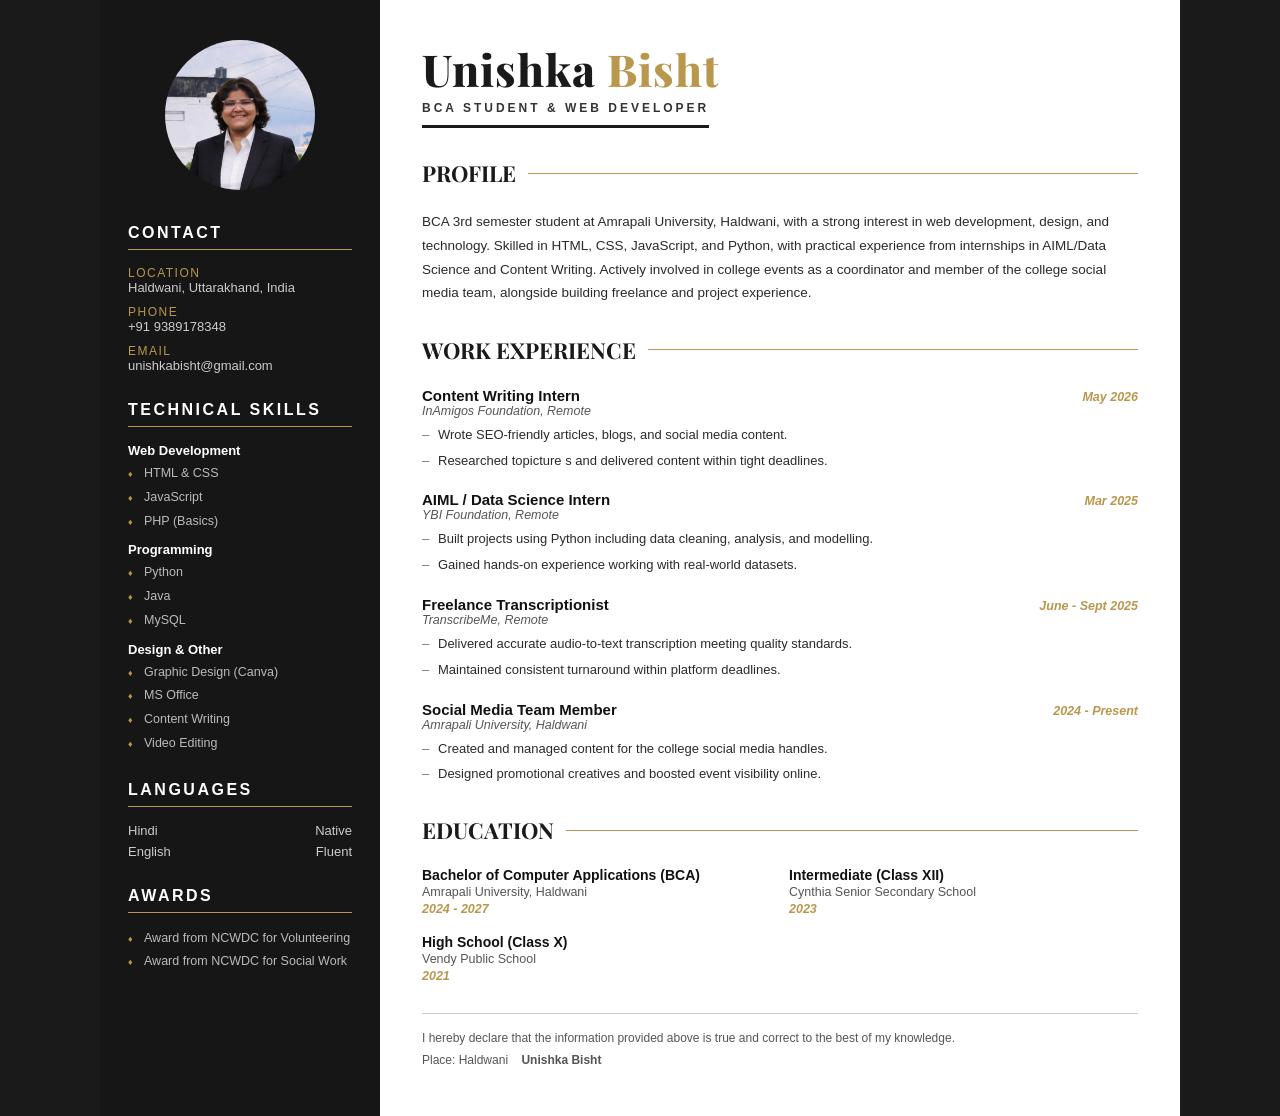
==== revamp/index.html @ e6ae4c0f "Create index.html" ====
<!DOCTYPE html>
<html lang="en">
<head>
  <meta charset="UTF-8">
  <meta name="viewport" content="width=device-width, initial-scale=1.0">
  <title>Unishka Bisht | Resume</title>
  <link rel="stylesheet" href="style.css">
</head>
<body>

  <div class="resume">

    <!-- SIDEBAR -->
    <aside class="sidebar">
      <figure class="profile-picture">
        <img src="profile.webp" alt="Unishka Bisht" class="profile-img">
      </figure>

      <section class="sidebar-section">
        <h2 class="sidebar-title">Contact</h2>
        <dl class="contact-list">
          <dt class="label">Location</dt>
          <dd>Haldwani, Uttarakhand, India</dd>
          <dt class="label">Phone</dt>
          <dd>+91 9389178348</dd>
          <dt class="label">Email</dt>
          <dd>unishkabisht@gmail.com</dd>
        </dl>
      </section>

      <section class="sidebar-section">
        <h2 class="sidebar-title">Technical Skills</h2>

        <h4 class="skill-group">Web Development</h4>
        <ul class="skill-list">
          <li>HTML &amp; CSS</li>
          <li>JavaScript</li>
          <li>PHP (Basics)</li>
        </ul>

        <h4 class="skill-group">Programming</h4>
        <ul class="skill-list">
          <li>Python</li>
          <li>Java</li>
          <li>MySQL</li>
        </ul>

        <h4 class="skill-group">Design &amp; Other</h4>
        <ul class="skill-list">
          <li>Graphic Design (Canva)</li>
          <li>MS Office</li>
          <li>Content Writing</li>
          <li>Video Editing</li>
        </ul>
      </section>

      <section class="sidebar-section">
        <h2 class="sidebar-title">Languages</h2>
        <p class="lang-item"><span>Hindi</span><span>Native</span></p>
        <p class="lang-item"><span>English</span><span>Fluent</span></p>
      </section>

      <section class="sidebar-section">
        <h2 class="sidebar-title">Awards</h2>
        <ul class="skill-list">
          <li> Award from NCWDC for Volunteering</li>
          <li> Award from NCWDC for Social Work</li>
        </ul>
      </section>
    </aside>

    <!-- MAIN CONTENT -->
    <main class="content">

      <header class="content-header">
        <h1 class="name">Unishka <span class="accent">Bisht</span></h1>
        <h2 class="role">BCA Student &amp; Web Developer</h2>
      </header>

      <section class="content-section">
        <h2 class="section-title">Profile</h2>
        <p class="profile-text">BCA 3rd semester student at Amrapali University, Haldwani, with a strong interest in web development, design, and technology. Skilled in HTML, CSS, JavaScript, and Python, with practical experience from internships in AIML/Data Science and Content Writing. Actively involved in college events as a coordinator and member of the college social media team, alongside building freelance and project experience.</p>
      </section>

      <section class="content-section">
        <h2 class="section-title">Work Experience</h2>

        <article class="job">
          <div class="job-header">
            <h3 class="job-title">Content Writing Intern</h3>
            <span class="job-date">May 2026</span>
          </div>
          <p class="job-company">InAmigos Foundation, Remote</p>
          <ul class="job-points">
            <li>Wrote SEO-friendly articles, blogs, and social media content.</li>
            <li>Researched topicture
      s and delivered content within tight deadlines.</li>
          </ul>
        </article>

        <article class="job">
          <div class="job-header">
            <h3 class="job-title">AIML / Data Science Intern</h3>
            <span class="job-date">Mar 2025</span>
          </div>
          <p class="job-company">YBI Foundation, Remote</p>
          <ul class="job-points">
            <li>Built projects using Python including data cleaning, analysis, and modelling.</li>
            <li>Gained hands-on experience working with real-world datasets.</li>
          </ul>
        </article>

        <article class="job">
          <div class="job-header">
            <h3 class="job-title">Freelance Transcriptionist</h3>
            <span class="job-date">June - Sept 2025</span>
          </div>
          <p class="job-company">TranscribeMe, Remote</p>
          <ul class="job-points">
            <li>Delivered accurate audio-to-text transcription meeting quality standards.</li>
            <li>Maintained consistent turnaround within platform deadlines.</li>
          </ul>
        </article>

        <article class="job">
          <div class="job-header">
            <h3 class="job-title">Social Media Team Member</h3>
            <span class="job-date">2024 - Present</span>
          </div>
          <p class="job-company">Amrapali University, Haldwani</p>
          <ul class="job-points">
            <li>Created and managed content for the college social media handles.</li>
            <li>Designed promotional creatives and boosted event visibility online.</li>
          </ul>
        </article>
      </section>

      <section class="content-section">
        <h2 class="section-title">education</h2>
        <div class="education-grid">
          <article class="education-item">
            <h3 class="education-title">Bachelor of Computer Applications (BCA)</h3>
            <p class="education-school">Amrapali University, Haldwani</p>
            <p class="education-date">2024 - 2027</p>
          </article>
          <article class="education-item">
            <h3 class="education-title">Intermediate (Class XII)</h3>
            <p class="education-school">Cynthia Senior Secondary School</p>
            <p class="education-date">2023</p>
          </article>
          <article class="education-item">
            <h3 class="education-title">High School (Class X)</h3>
            <p class="education-school">Vendy Public School</p>
            <p class="education-date">2021</p>
          </article>
        </div>
      </section>



      <footer class="declaration">
        <p>I hereby declare that the information provided above is true and correct to the best of my knowledge.</p>
        <p>Place: Haldwani &nbsp;&nbsp; <strong>Unishka Bisht</strong></p>
      </footer>

    </main>

  </div>

</body>
</html>
---- revamp/style.css ----
@import url('https://fonts.googleapis.com/css2?family=Playfair+Display:wght@700;800&family=Raleway:wght@400;500;600;700&display=swap');

* {
  margin: 0;
  padding: 0;
  box-sizing: border-box;
}

body {
  font-family: 'giest', 'Segoe UI', Arial, sans-serif;
  background: #1a1a1a;
  color: #333;
}

.resume{
    display:grid;
    grid-template-columns:280px 1fr;
    max-width:1080px;
    margin:0 auto;
    height:auto;
}

.sidebar {
  background: #161616;
  color: #ddd;
  padding: 40px 28px;
}

.profile-picture {
  width: 150px;
  height: 150px;
  margin: 0 auto 34px;
  border: px solid #b9974c;
  border-radius: 50%;
  overflow:hidden;
}

.profile-img {
  width: 100%;
  height: 100%;
  object-fit: cover;
  object-position: center top;
}

.sidebar-section {
  margin-bottom: 28px;
}

.sidebar-title {
  font-size: 16px;
  letter-spacing: 2.5px;
  text-transform: uppercase;
  color: #fff;
  border-bottom: 1px solid #b9974c;
  padding-bottom: 7px;
  margin-bottom: 16px;
  font-weight: 700;
}

.contact-list .label {
  font-size: 12px;
  letter-spacing: 1.5px;
  color: #b9974c;
  text-transform: uppercase;
  margin-top: 10px;
  display: block;
}

.contact-list dd {
  font-size: 13px;
  margin-bottom: 4px;
  color: #ccc;
}

.skill-group {
  font-size: 13px;
  color: #fff;
  margin: 12px 0 6px;
  font-weight: 600;
}

.skill-list {
  list-style: none;
}

.skill-list li {
  font-size: 12.5px;
  padding-left: 16px;
  position: relative;
  margin-bottom: 5px;
  line-height: 1.5;
  color: #bbb;
}

.skill-list li::before {
  content: "♦";
  color: #b9974c;
  position: absolute;
  left: 0;
  font-size: 9px;
  top: 4px;
}

.lang-item {
  display: flex;
  justify-content: space-between;
  font-size: 13px;
  margin-bottom: 6px;
  color: #ccc;
}

/* ── MAIN CONTENT ── */
.content {
  background: #ffffff;
  padding: 45px 42px;
}

/* name block - no photo here */
.content-header {
  margin-bottom: 30px;
}

.name {
  font-family: 'Playfair Display', Georgia, serif;
  font-size: 44px;
  font-weight: 800;
  letter-spacing: 1px;
  color: #1a1a1a;
  line-height: 1.1;
}

.name .accent {
  color: #b9974c;
}

.role {
  font-size: 12px;
  letter-spacing: 3px;
  text-transform: uppercase;
  color: #333;
  margin-top: 8px;
  padding-bottom: 10px;
  border-bottom: 3px solid #1a1a1a;
  display: inline-block;
  font-weight: 600;
}

/* section with golden line after heading */
.content-section {
  margin-bottom: 30px;
}

.section-title {
  font-family: 'Playfair Display', Georgia, serif;
  font-size: 22px;
  font-weight: 700;
   text-transform: uppercase;
  color: #1a1a1a;
  display: flex;
  align-items: center;
  gap: 12px;
  margin-bottom: 14px;
  padding-bottom: 8px;
}

/* golden line after section heading */
.section-title::after {
  content: '';
  flex: 1;
  height: 1px;
  background: #b9974c;
}

.profile-text {
  font-size: 13.5px;
  line-height: 1.75;
  color: #2a2a2a;
}

/* job cards */
.job {
  margin-bottom: 20px;
}

.job-header {
  display: flex;
  justify-content: space-between;
  align-items: baseline;
}

.job-title {
  font-size: 15px;
  color: #111;
  font-weight: 700;
}

.job-date {
  font-size: 12.5px;
  font-weight: 700;
  color: #b9974c;
  font-style: italic;
}

.job-company {
  font-size: 12.5px;
  color: #555;
  margin-bottom: 7px;
  font-style: italic;
}

.job-points {
  list-style: none;
}

.job-points li {
  font-size: 13px;
  line-height: 1.6;
  padding-left: 16px;
  position: relative;
  margin-bottom: 5px;
  color: #2a2a2a;
}

.job-points li::before {
  content: "–";
  position: absolute;
  left: 0;
  color: #777;
}

/* educationcation */
.education-grid {
  display: grid;
  grid-template-columns: 1fr 1fr;
  gap: 18px;
}

.education-title,
.award-title {
  font-size: 14px;
  color: #111;
  font-weight: 700;
}

.education-school,
.award-org {
  font-size: 12.5px;
  color: #555;
  margin-top: 2px;
}

.education-date {
  font-size: 12.5px;
  font-weight: 700;
  color: #b9974c;
  margin-top: 3px;
  font-style: italic;
}

.award-item {
  margin-bottom: 12px;
}

/* declaration footer */
.declaration {
  border-top: 1px solid #ccc;
  padding-top: 14px;
  font-size: 12px;
  color: #555;
  line-height: 1.8;
}

/* responsive */
@media (max-width: 768px) {
  .resume {
    grid-template-columns: 1fr;
  }
  .education-grid {
    grid-template-columns: 1fr;
  }
}
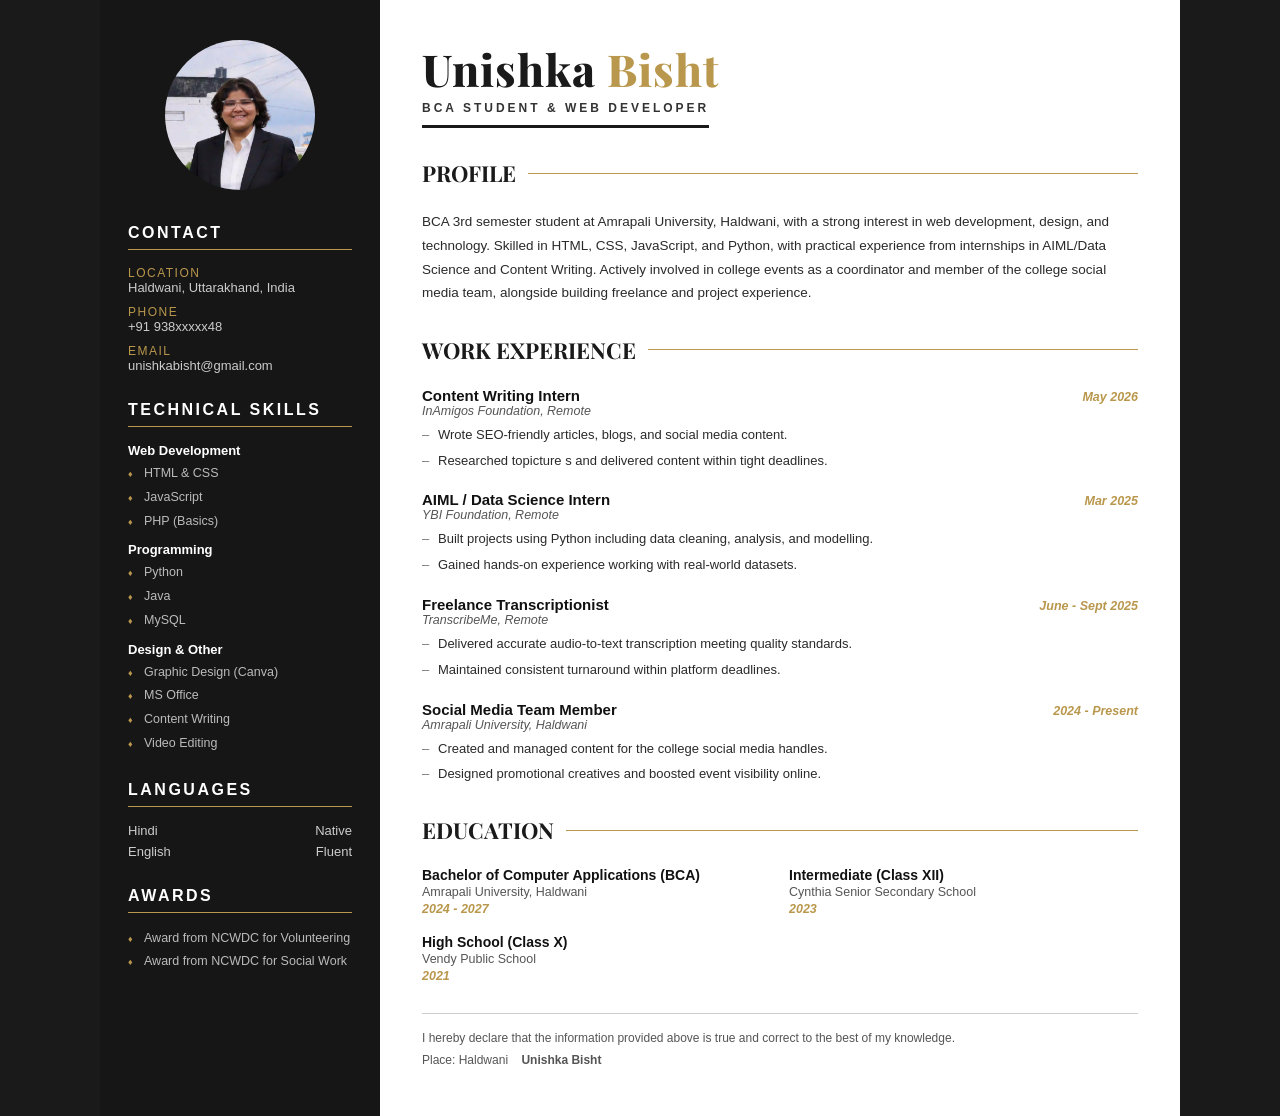
==== commit 54e26ef8: "Update index.html" ====
--- a/revamp/index.html
+++ b/revamp/index.html
@@ -22,7 +22,7 @@
           <dt class="label">Location</dt>
           <dd>Haldwani, Uttarakhand, India</dd>
           <dt class="label">Phone</dt>
-          <dd>+91 9389178348</dd>
+          <dd>+91 938xxxxx48</dd>
           <dt class="label">Email</dt>
           <dd>unishkabisht@gmail.com</dd>
         </dl>
